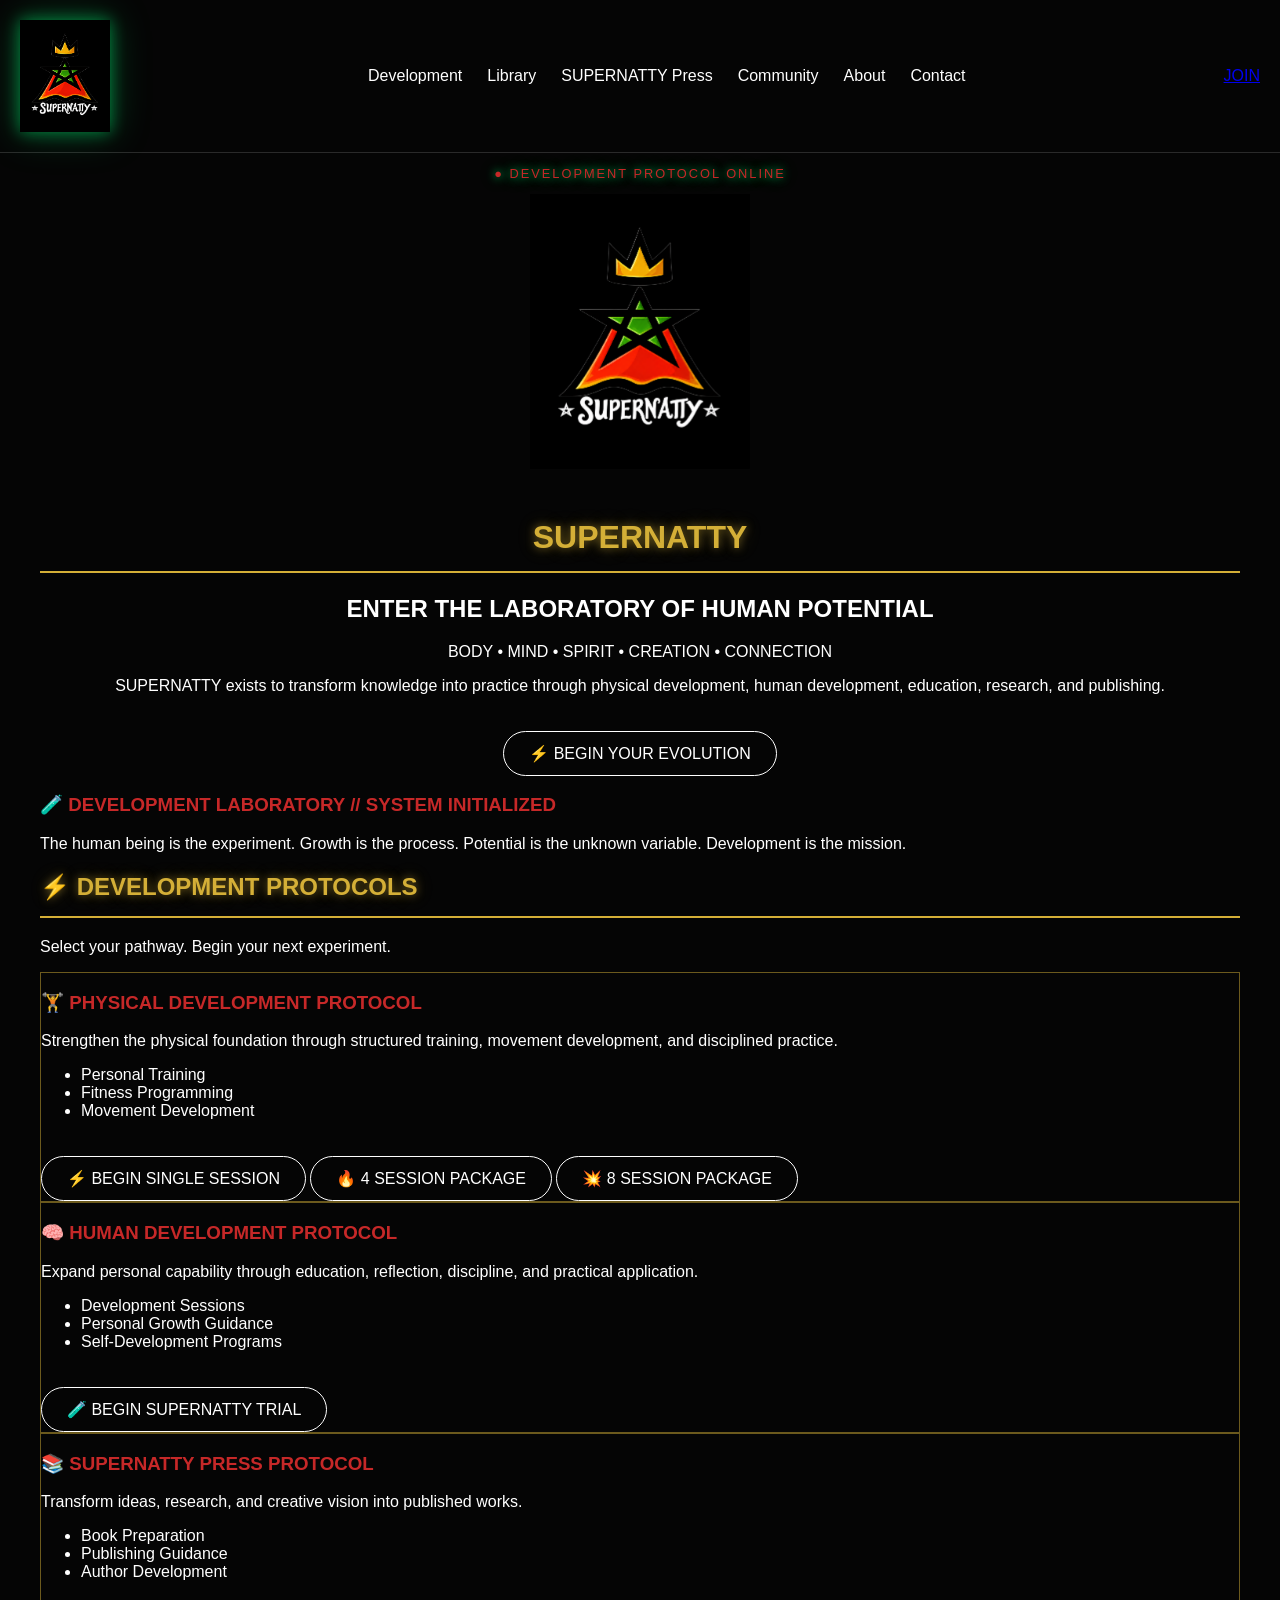
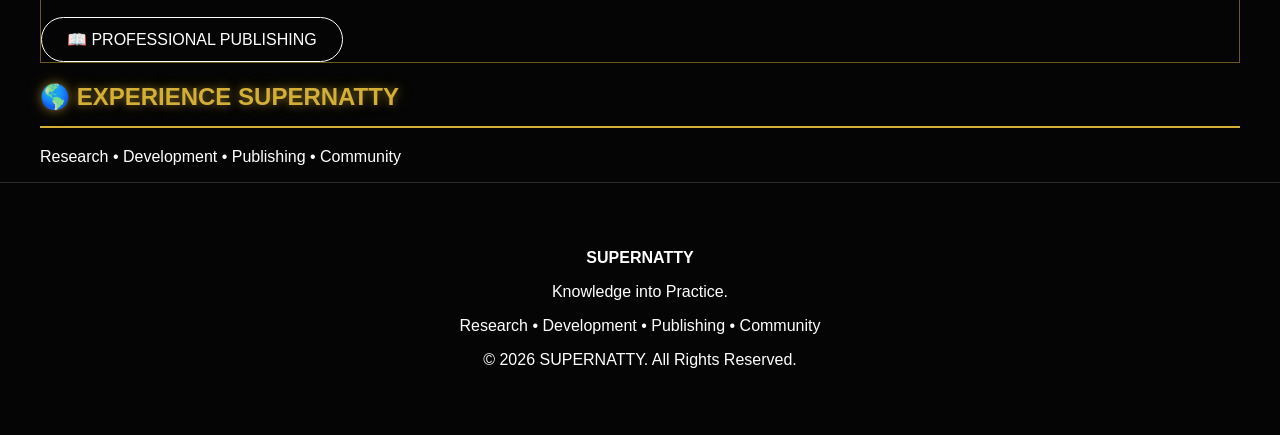
==== index.html @ 08405c2f "Simplify h3 tag for system initialization message" ====
<!DOCTYPE html>
<html lang="en">

<head>

<meta charset="UTF-8">

<meta name="viewport" content="width=device-width, initial-scale=1.0">

<title>SUPERNATTY | The Development Laboratory</title>

<meta name="description"
content="SUPERNATTY is a human development organization dedicated to physical development, personal growth, education, research, and publishing.">

<link rel="stylesheet" href="css/v3-styles.css">

</head>


<body>


<nav class="site-nav">


<a href="index.html" class="nav-logo">

<img src="Images/IMG_20260801_142408.png"
alt="SUPERNATTY Logo"
class="nav-logo-image">

</a>



<div class="nav-links">

<a href="development.html">
Development
</a>


<a href="library.html">
Library
</a>


<a href="press.html">
SUPERNATTY Press
</a>


<a href="community.html">
Community
</a>


<a href="about.html">
About
</a>


<a href="contact.html">
Contact
</a>


</div>



<a href="contact.html" class="nav-button">
JOIN
</a>


</nav>





<header class="hero">


<p class="system-status">
● DEVELOPMENT PROTOCOL ONLINE
</p>



<img src="Images/IMG_20260801_142408.png"
alt="SUPERNATTY Logo"
class="hero-logo fade-in">



<h1>
SUPERNATTY
</h1>



<h2 class="hero-title">

ENTER THE 
<span>
LABORATORY
</span>
OF HUMAN POTENTIAL

</h2>



<p>
BODY • MIND • SPIRIT • CREATION • CONNECTION
</p>



<p class="hero-description">

SUPERNATTY exists to transform knowledge into practice
through physical development, human development,
education, research, and publishing.

</p>



<a href="#protocols" class="button">

⚡ BEGIN YOUR EVOLUTION

</a>


</header>





<main>



<section>


<div class="lab-panel">


<h3>🧪 DEVELOPMENT LABORATORY // SYSTEM INITIALIZED</h3>


<p>

The human being is the experiment.

Growth is the process.

Potential is the unknown variable.

Development is the mission.

</p>


</div>


</section>







<section id="protocols">


<div class="section-title">


<h2>
⚡ DEVELOPMENT PROTOCOLS
</h2>


<p>
Select your pathway.
Begin your next experiment.
</p>


</div>






<div class="service-grid">





<div class="service-card">


<h3>
🏋️ PHYSICAL DEVELOPMENT PROTOCOL
</h3>


<p>

Strengthen the physical foundation through
structured training, movement development,
and disciplined practice.

</p>


<ul>

<li>Personal Training</li>

<li>Fitness Programming</li>

<li>Movement Development</li>

</ul>


<a class="button"
href="https://buy.stripe.com/9B6cN5gc96s180Ya7nak001">

⚡ BEGIN SINGLE SESSION

</a>


<a class="button green"
href="https://buy.stripe.com/bJe28r7FDbMl4OMcfvak003">

🔥 4 SESSION PACKAGE

</a>


<a class="button red"
href="https://buy.stripe.com/cNiaEX6BzaIh4OMgvLak004">

💥 8 SESSION PACKAGE

</a>


</div>







<div class="service-card">


<h3>
🧠 HUMAN DEVELOPMENT PROTOCOL
</h3>


<p>

Expand personal capability through education,
reflection, discipline, and practical application.

</p>


<ul>

<li>Development Sessions</li>

<li>Personal Growth Guidance</li>

<li>Self-Development Programs</li>

</ul>


<a class="button green"
href="https://buy.stripe.com/8x26oH0db8A95SQ2EVak005">

🧪 BEGIN SUPERNATTY TRIAL

</a>


</div>







<div class="service-card">


<h3>
📚 SUPERNATTY PRESS PROTOCOL
</h3>


<p>

Transform ideas, research, and creative vision
into published works.

</p>


<ul>

<li>Book Preparation</li>

<li>Publishing Guidance</li>

<li>Author Development</li>

</ul>


<a class="button red"
href="https://buy.stripe.com/14AeVd1hf2bLchegvLak007">

📖 PROFESSIONAL PUBLISHING

  </a>


</div>





</div>


</section>






<section>


<div class="section-title">


<h2>
🌎 EXPERIENCE SUPERNATTY
</h2>


<p>

Research • Development • Publishing • Community

</p>


</div>


</section>





</main>







<footer>


<p>
<strong>
SUPERNATTY
</strong>
</p>



<p>
Knowledge into Practice.
</p>



<p>
Research • Development • Publishing • Community
</p>



<p>
© 2026 SUPERNATTY. All Rights Reserved.
</p>



</footer>




</body>


</html>
---- css/v3-styles.css ----
/* SUPERNATTY V3 FOUNDATION */

body {
    margin: 0;
    font-family: Arial, sans-serif;
    background: #050505;
    color: white;
}


.site-nav {
    display: flex;
    justify-content: space-between;
    align-items: center;
    padding: 25px 5%;
    border-bottom: 1px solid rgba(255,255,255,0.15);
}


.nav-logo {
    font-size: 1.5rem;
    font-weight: bold;
    text-decoration: none;
    color: white;
}


.nav-links {
    display: flex;
    gap: 25px;
}


.nav-links a {
    color: white;
    text-decoration: none;
}


.page-hero {
    max-width: 900px;
    margin: auto;
    text-align: center;
    padding: 100px 25px;
}


.page-hero h1 {
    font-size: 4rem;
    letter-spacing: 5px;
}


.page-hero h2 {
    font-weight: normal;
}


.system-status {
    letter-spacing: 3px;
    font-size: 0.8rem;
}


.library-grid {
    display: grid;
    grid-template-columns: repeat(2, 1fr);
    gap: 30px;
    max-width: 1100px;
    margin: auto;
    padding: 50px 25px;
}


.library-card {
    border: 1px solid rgba(255,255,255,0.2);
    border-radius: 20px;
    padding: 35px;
    background: rgba(255,255,255,0.03);
}


.library-card h2 {
    margin-top: 0;
}


.button {
    display: inline-block;
    margin-top: 20px;
    padding: 12px 25px;
    border: 1px solid white;
    border-radius: 30px;
    color: white;
    text-decoration: none;
}


.green {
    border-color: white;
}


footer {
    text-align: center;
    padding: 50px 20px;
    border-top: 1px solid rgba(255,255,255,0.15);
}


@media(max-width:800px){

    .nav-links {
        flex-direction: column;
    }


    .library-grid {
        grid-template-columns: 1fr;
    }


    .page-hero h1 {
        font-size: 2.5rem;
    }

}
.library-card {

    transition: transform 0.35s ease, box-shadow 0.35s ease;

}


.library-card:hover {

    transform: translateY(-8px);

    box-shadow:
    0 0 25px rgba(255,255,255,0.18);

}
@media (max-width: 768px) {

    .nav-links {

        flex-direction: column;
        text-align: center;

    }


    .library-grid {

        grid-template-columns: 1fr;

    }


    .page-hero h1 {

        font-size: 2.2rem;

    }


    .hero-logo {

        width: 180px;
        max-width: 80%;

    }

}
.hero-logo {

    width: 220px;
    max-width: 80%;
    height: auto;
    margin-bottom: 25px;

    transition: transform 0.35s ease;

}


.hero-logo:hover {

    transform: scale(1.05);

}
/* =========================
   SUPERNATTY V3 INTERACTIVE SYSTEM
   ========================= */


/* Logo */

.hero-logo {

    width: 220px;
    max-width: 80%;
    height: auto;
    margin-bottom: 25px;

    transition: transform 0.35s ease;

}


.hero-logo:hover {

    transform: scale(1.05);

}



/* Development / Library / Press Cards */

.library-card,
.service-card {

    transition:
    transform 0.35s ease,
    box-shadow 0.35s ease;

}



.library-card:hover,
.service-card:hover {

    transform: translateY(-8px);

    box-shadow:
    0 0 25px rgba(255,255,255,0.18);

}



/* Buttons */

.button {

    transition:
    transform 0.25s ease,
    box-shadow 0.25s ease;

}


.button:hover {

    transform: translateY(-3px);

    box-shadow:
    0 0 18px rgba(255,255,255,0.25);

}



/* System Status */

.system-status {

    letter-spacing: 1px;

}



/* Mobile Optimization */

@media (max-width:768px) {


.hero-logo {

    width: 170px;

}


.library-card,
.service-card {

    width: 100%;

}


}
/* SUPERNATTY Navigation Logo */

.nav-logo {
    display: flex;
    align-items: center;
}

.nav-logo-image {
    width: 90px;
    height: auto;
    display: block;
}


/* Navigation Layout */

.site-nav {
    display: flex;
    justify-content: space-between;
    align-items: center;
    padding: 20px;
}


.nav-links {
    display: flex;
    gap: 25px;
    align-items: center;
}
/* SUPERNATTY Logo Entrance Animation */

.fade-in {
    opacity: 0;
    animation: logoReveal 2.5s ease forwards;
}


@keyframes logoReveal {

    0% {
        opacity: 0;
        transform: scale(0.85);
    }

    100% {
        opacity: 1;
        transform: scale(1);
    }

}
/* SUPERNATTY Logo Energy Field */

.nav-logo-image {

    width: 90px;
    height: auto;

    filter:
    drop-shadow(0 0 8px rgba(0,255,120,0.45))
    drop-shadow(0 0 18px rgba(0,255,120,0.25));

    transition: 
    transform 0.3s ease,
    filter 0.3s ease;

}


.nav-logo-image:hover {

    transform: scale(1.08);

    filter:
    drop-shadow(0 0 12px rgba(0,255,120,0.8))
    drop-shadow(0 0 30px rgba(0,255,120,0.45));

}
/* SUPERNATTY Global Content Alignment */

main,
.hero,
.page-hero,
.section-title,
.lab-panel,
.service-grid {

    max-width: 1200px;
    margin-left: auto;
    margin-right: auto;

}


.hero,
.page-hero {

    text-align: center;

}
/* SUPERNATTY Laboratory Card Activation */

.service-card,
.library-card {

    transition:
    transform 0.35s ease,
    box-shadow 0.35s ease;

}



.service-card:hover,
.library-card:hover {

    transform: translateY(-8px);

    box-shadow:

    0 0 12px rgba(0,255,120,0.45),
    0 0 35px rgba(0,255,120,0.25);

}
/* SUPERNATTY Energy Dividers */

.section-title h2,
.page-hero h1,
.hero h1 {

    border-bottom: 2px solid #d4af37;
    padding-bottom: 15px;

}
/* =====================================
   SUPERNATTY VISUAL SYSTEM v1.0
   ===================================== */


/* Active System Indicators */

.system-status {

    color: #00ff78;

    text-shadow:
    0 0 8px rgba(0,255,120,0.8),
    0 0 18px rgba(0,255,120,0.4);

    letter-spacing: 2px;

}



/* Logo Energy Field */

.nav-logo-image {

    filter:
    drop-shadow(0 0 8px rgba(0,255,120,0.45))
    drop-shadow(0 0 18px rgba(0,255,120,0.25));

    transition:
    transform .3s ease,
    filter .3s ease;

}


.nav-logo-image:hover {

    transform: scale(1.08);

    filter:
    drop-shadow(0 0 15px rgba(0,255,120,0.9))
    drop-shadow(0 0 35px rgba(0,255,120,0.5));

}



/* Laboratory Module Cards */

.service-card,
.library-card {

    border: 1px solid rgba(212,175,55,0.5);

    transition:
    transform .35s ease,
    box-shadow .35s ease;

}


.service-card:hover,
.library-card:hover {

    transform: translateY(-8px);

    box-shadow:

    0 0 15px rgba(0,255,120,0.45),
    0 0 35px rgba(0,255,120,0.25);

}



/* Golden Knowledge Dividers */

.section-title h2,
.page-hero h1,
.hero h1 {

    border-bottom:
    2px solid #d4af37;

    padding-bottom: 15px;

}



/* Center Laboratory Layout */

main,
.hero,
.page-hero {

    margin-left: auto;
    margin-right: auto;

}
/* SUPERNATTY Gold Division Headings */

.hero h1,
.page-hero h1,
.section-title h2 {

    color: #d4af37;

    text-shadow:
    0 0 8px rgba(212,175,55,0.5),
    0 0 18px rgba(212,175,55,0.25);

}
/* =================================
   SUPERNATTY PAGE TITLE SYSTEM
   ================================= */


.page-hero h1 {

    color: #d4af37;

    text-shadow:
    0 0 8px rgba(212,175,55,0.55),
    0 0 20px rgba(212,175,55,0.25);

}


.page-hero h2 {

    color: #d4af37;

    text-shadow:
    0 0 6px rgba(212,175,55,0.4);

}
/* GOLD */

.hero h1,
.page-hero h1{

color:#d4af37;

}


/* RED */

.service-card h3,
.lab-panel h3,
.hero p:first-of-type{

color:#c62828;

}


/* GREEN */

.system-status{

color:#00ff78;

}
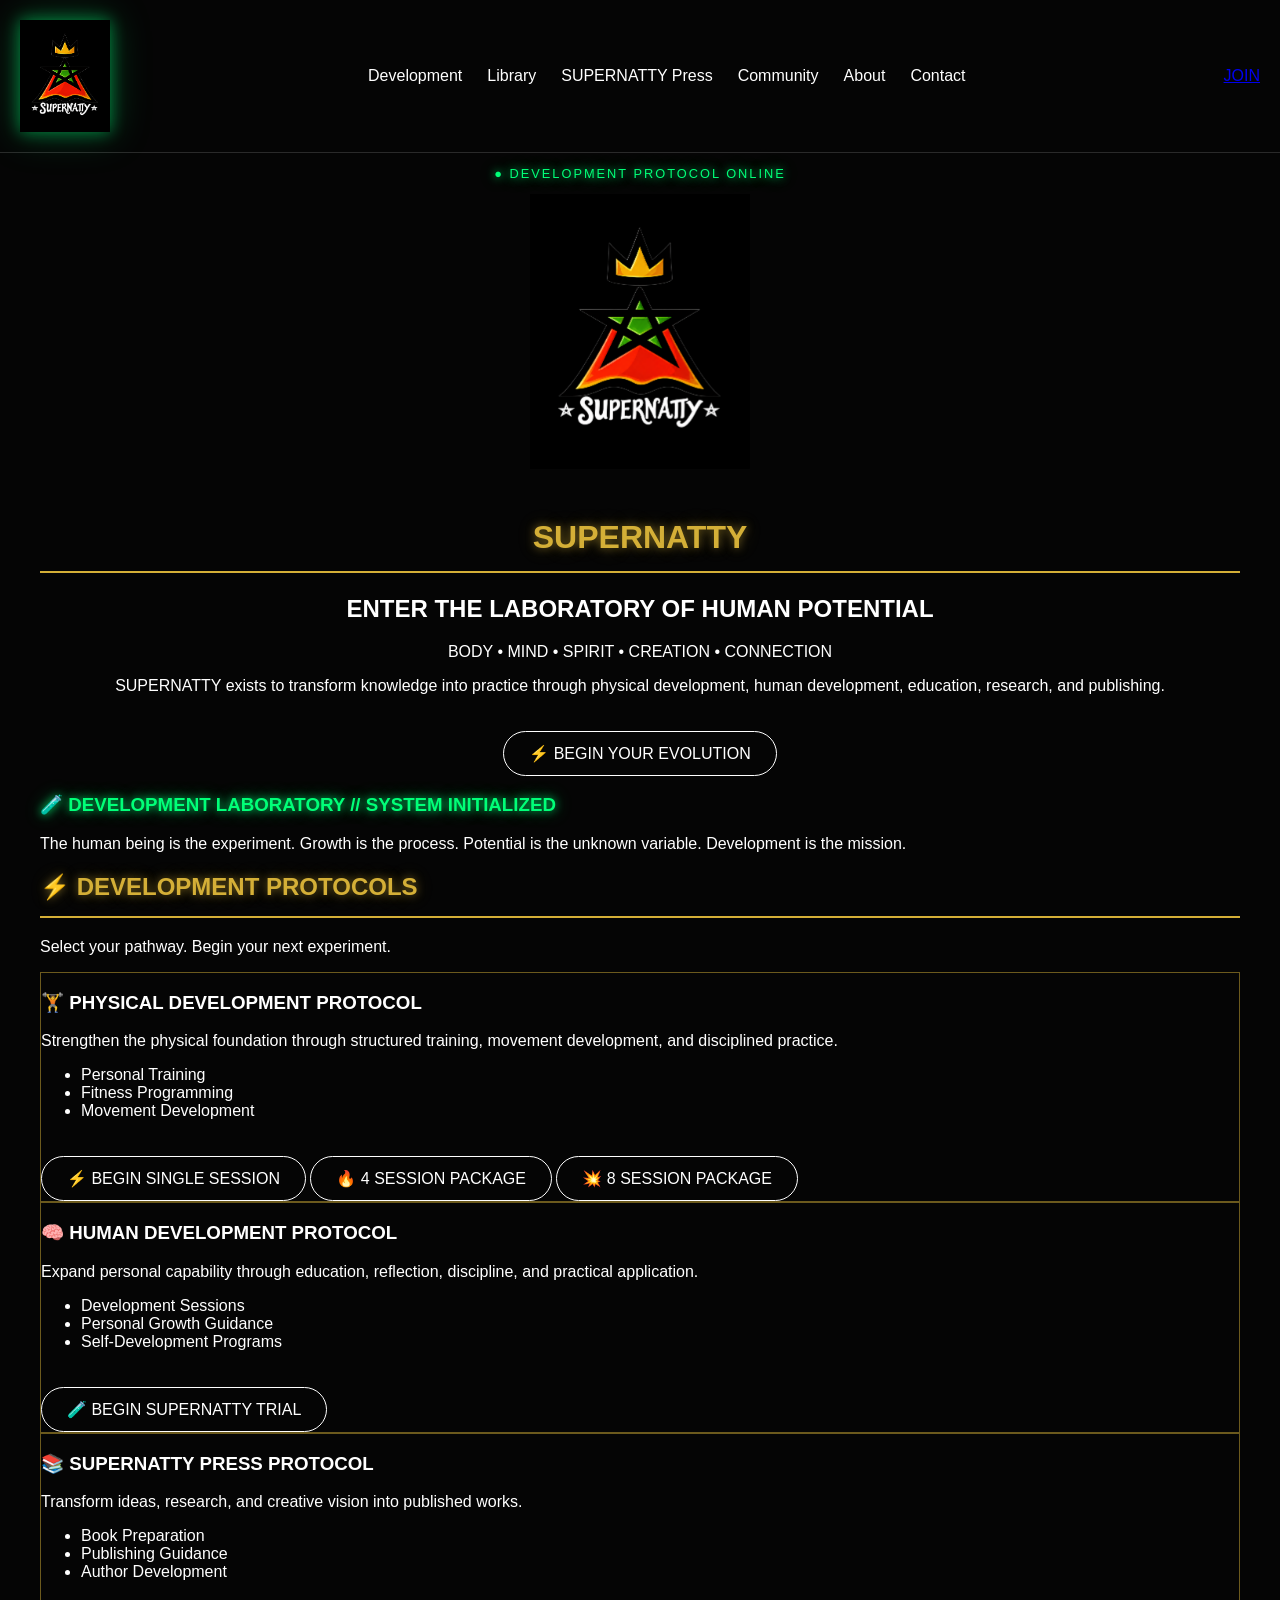
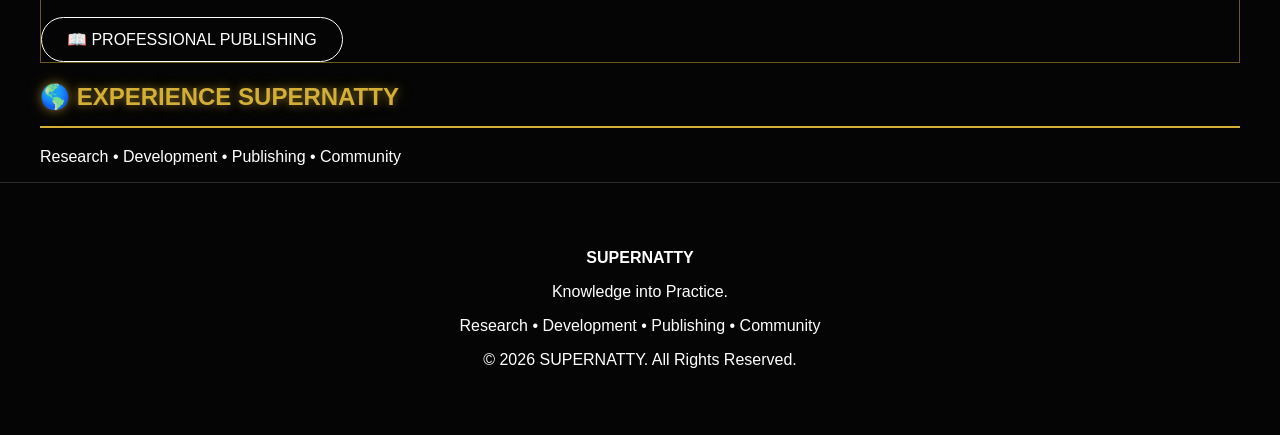
==== commit d91f24c1: "Add classes to headings and paragraphs in index.html" ====
--- a/index.html
+++ b/index.html
@@ -113,7 +113,7 @@
 
 
 
-<p>
+<p class="hero-motto">
 BODY • MIND • SPIRIT • CREATION • CONNECTION
 </p>
 
@@ -152,8 +152,9 @@
 <div class="lab-panel">
 
 
-<h3>🧪 DEVELOPMENT LABORATORY // SYSTEM INITIALIZED</h3>
-
+<h3 class="lab-heading">
+🧪 DEVELOPMENT LABORATORY // SYSTEM INITIALIZED
+</h3>
 
 <p>
 
@@ -212,7 +213,7 @@
 <div class="service-card">
 
 
-<h3>
+<h3 class="protocol-title">
 🏋️ PHYSICAL DEVELOPMENT PROTOCOL
 </h3>
 
@@ -272,7 +273,7 @@
 <div class="service-card">
 
 
-<h3>
+<h3 class="protocol-title">
 🧠 HUMAN DEVELOPMENT PROTOCOL
 </h3>
 
@@ -315,7 +316,7 @@
 <div class="service-card">
 
 
-<h3>
+<h3 class="protocol-title">
 📚 SUPERNATTY PRESS PROTOCOL
 </h3>
 
--- a/css/v3-styles.css
+++ b/css/v3-styles.css
@@ -565,31 +565,12 @@
     0 0 6px rgba(212,175,55,0.4);
 
 }
-/* GOLD */
-
-.hero h1,
-.page-hero h1{
-
-color:#d4af37;
-
-}
-
-
-/* RED */
-
-.service-card h3,
-.lab-panel h3,
-.hero p:first-of-type{
-
-color:#c62828;
-
-}
-
-
-/* GREEN */
-
-.system-status{
-
-color:#00ff78;
-
-}
+.lab-panel h3 {
+
+    color: #00ff78;
+
+    text-shadow:
+        0 0 8px rgba(0,255,120,.8),
+        0 0 18px rgba(0,255,120,.45);
+
+}
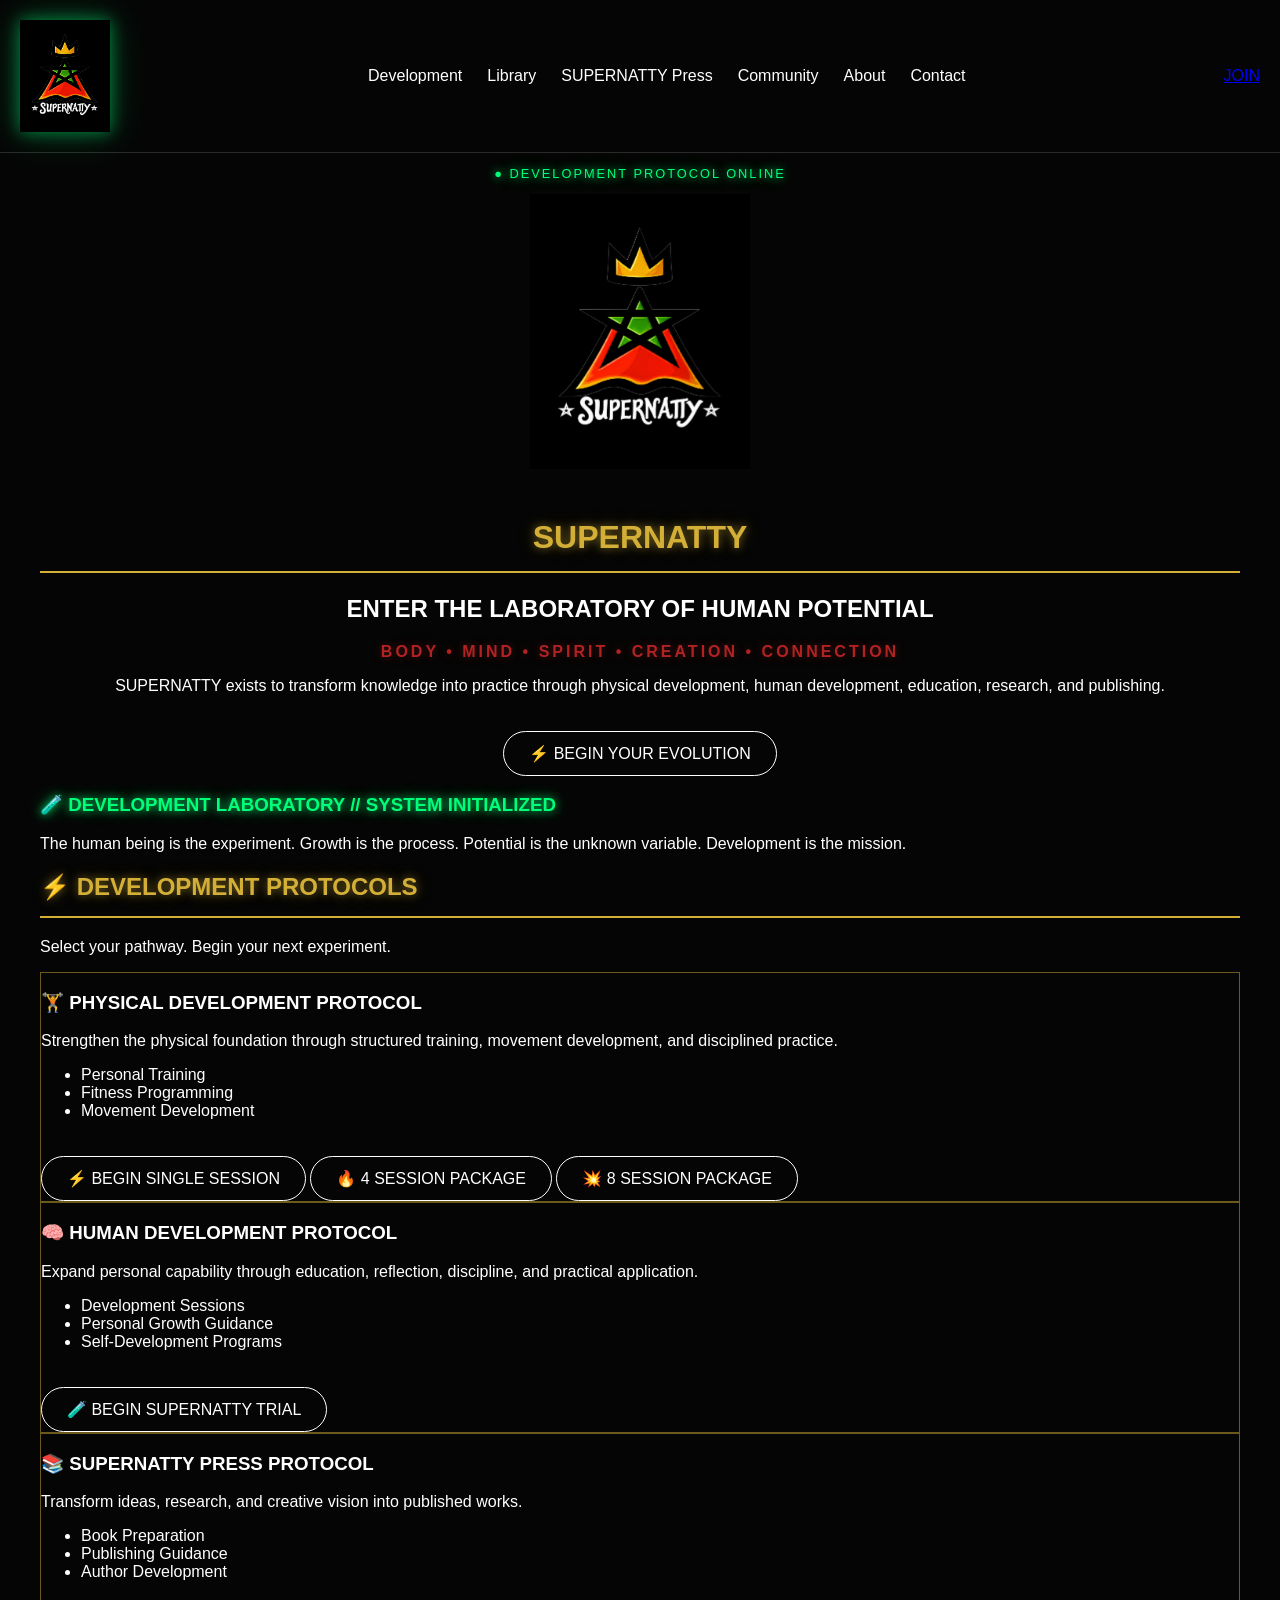
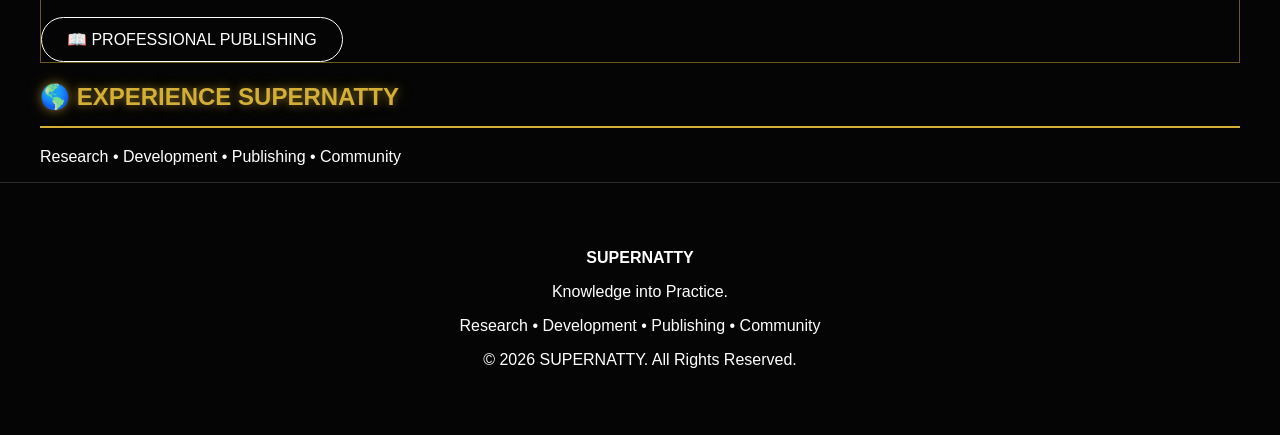
==== commit 1480203e: "Simplify protocol titles in index.html" ====
--- a/index.html
+++ b/index.html
@@ -213,9 +213,7 @@
 <div class="service-card">
 
 
-<h3 class="protocol-title">
-🏋️ PHYSICAL DEVELOPMENT PROTOCOL
-</h3>
+<h3>🏋️ PHYSICAL DEVELOPMENT PROTOCOL</h3>
 
 
 <p>
@@ -273,9 +271,7 @@
 <div class="service-card">
 
 
-<h3 class="protocol-title">
-🧠 HUMAN DEVELOPMENT PROTOCOL
-</h3>
+<h3>🧠 HUMAN DEVELOPMENT PROTOCOL</h3>
 
 
 <p>
@@ -316,9 +312,7 @@
 <div class="service-card">
 
 
-<h3 class="protocol-title">
-📚 SUPERNATTY PRESS PROTOCOL
-</h3>
+<h3>📚 SUPERNATTY PRESS PROTOCOL</h3>
 
 
 <p>
--- a/css/v3-styles.css
+++ b/css/v3-styles.css
@@ -574,3 +574,46 @@
         0 0 18px rgba(0,255,120,.45);
 
 }
+/* =====================================
+   SUPERNATTY COLOR SYSTEM
+===================================== */
+
+/* Hero Motto */
+
+.hero-motto{
+
+    color:#b22222;
+
+    font-weight:700;
+
+    letter-spacing:3px;
+
+    text-shadow:
+        0 0 10px rgba(178,34,34,.45);
+
+}
+
+
+/* Protocol Titles */
+
+.protocol-title{
+
+    color:#b22222;
+
+    text-shadow:
+        0 0 8px rgba(178,34,34,.45);
+
+}
+
+
+/* Laboratory Heading */
+
+.lab-heading{
+
+    color:#00ff78;
+
+    text-shadow:
+        0 0 10px rgba(0,255,120,.85),
+        0 0 20px rgba(0,255,120,.45);
+
+}
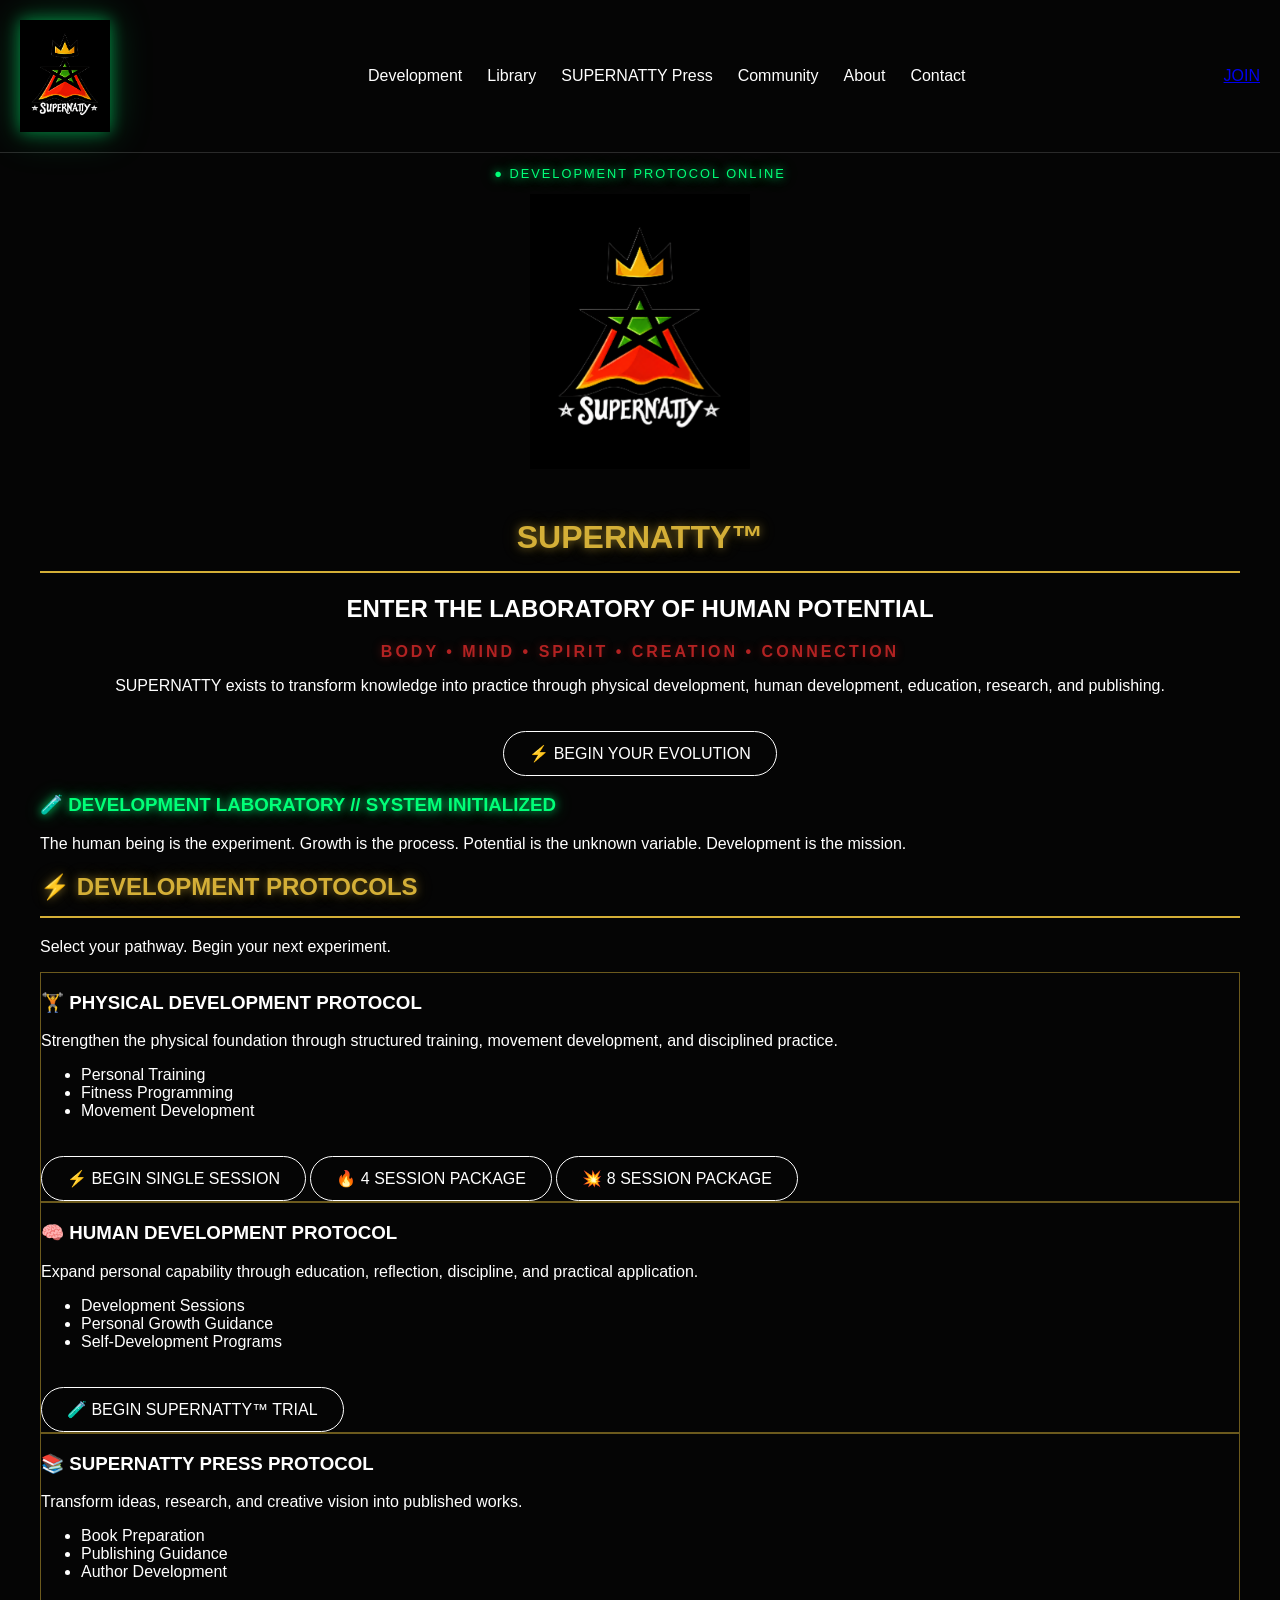
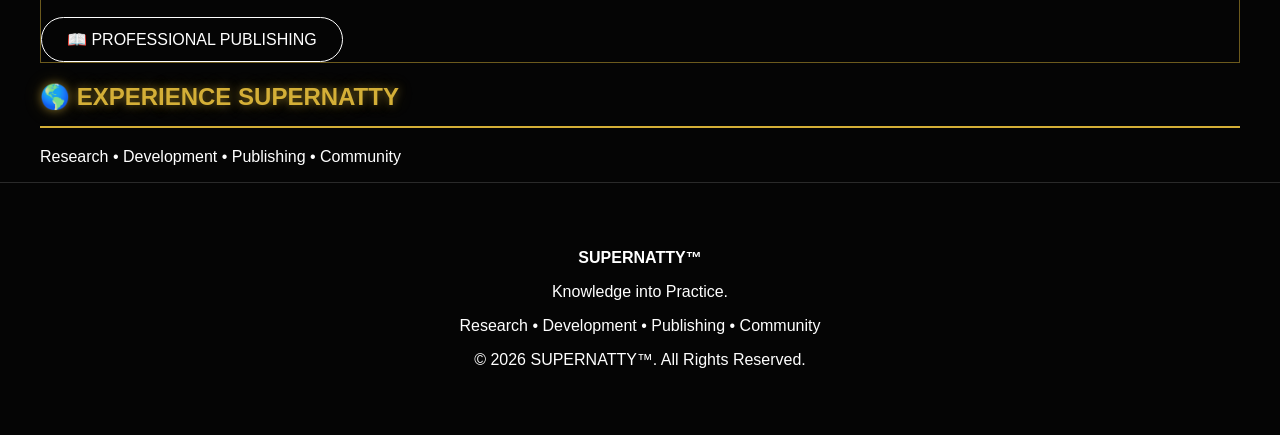
==== commit 45dcf77a: "Update branding from SUPERNATTY to SUPERNATTY™️" ====
--- a/index.html
+++ b/index.html
@@ -7,10 +7,10 @@
 
 <meta name="viewport" content="width=device-width, initial-scale=1.0">
 
-<title>SUPERNATTY | The Development Laboratory</title>
+<title>SUPERNATTY™️ | KNOWLEDGE INTO PRACTICE</title>
 
 <meta name="description"
-content="SUPERNATTY is a human development organization dedicated to physical development, personal growth, education, research, and publishing.">
+content="SUPERNATTY™️ is a human development organization dedicated to physical development, personal growth, education, research, and publishing.">
 
 <link rel="stylesheet" href="css/v3-styles.css">
 
@@ -96,7 +96,7 @@
 
 
 <h1>
-SUPERNATTY
+SUPERNATTY™️
 </h1>
 
 
@@ -296,7 +296,7 @@
 <a class="button green"
 href="https://buy.stripe.com/8x26oH0db8A95SQ2EVak005">
 
-🧪 BEGIN SUPERNATTY TRIAL
+🧪 BEGIN SUPERNATTY™️ TRIAL
 
 </a>
 
@@ -398,7 +398,7 @@
 
 <p>
 <strong>
-SUPERNATTY
+SUPERNATTY™️
 </strong>
 </p>
 
@@ -417,7 +417,7 @@
 
 
 <p>
-© 2026 SUPERNATTY. All Rights Reserved.
+© 2026 SUPERNATTY™️. All Rights Reserved.
 </p>
 
 
@@ -431,3 +431,4 @@
 
 
 </html>
+
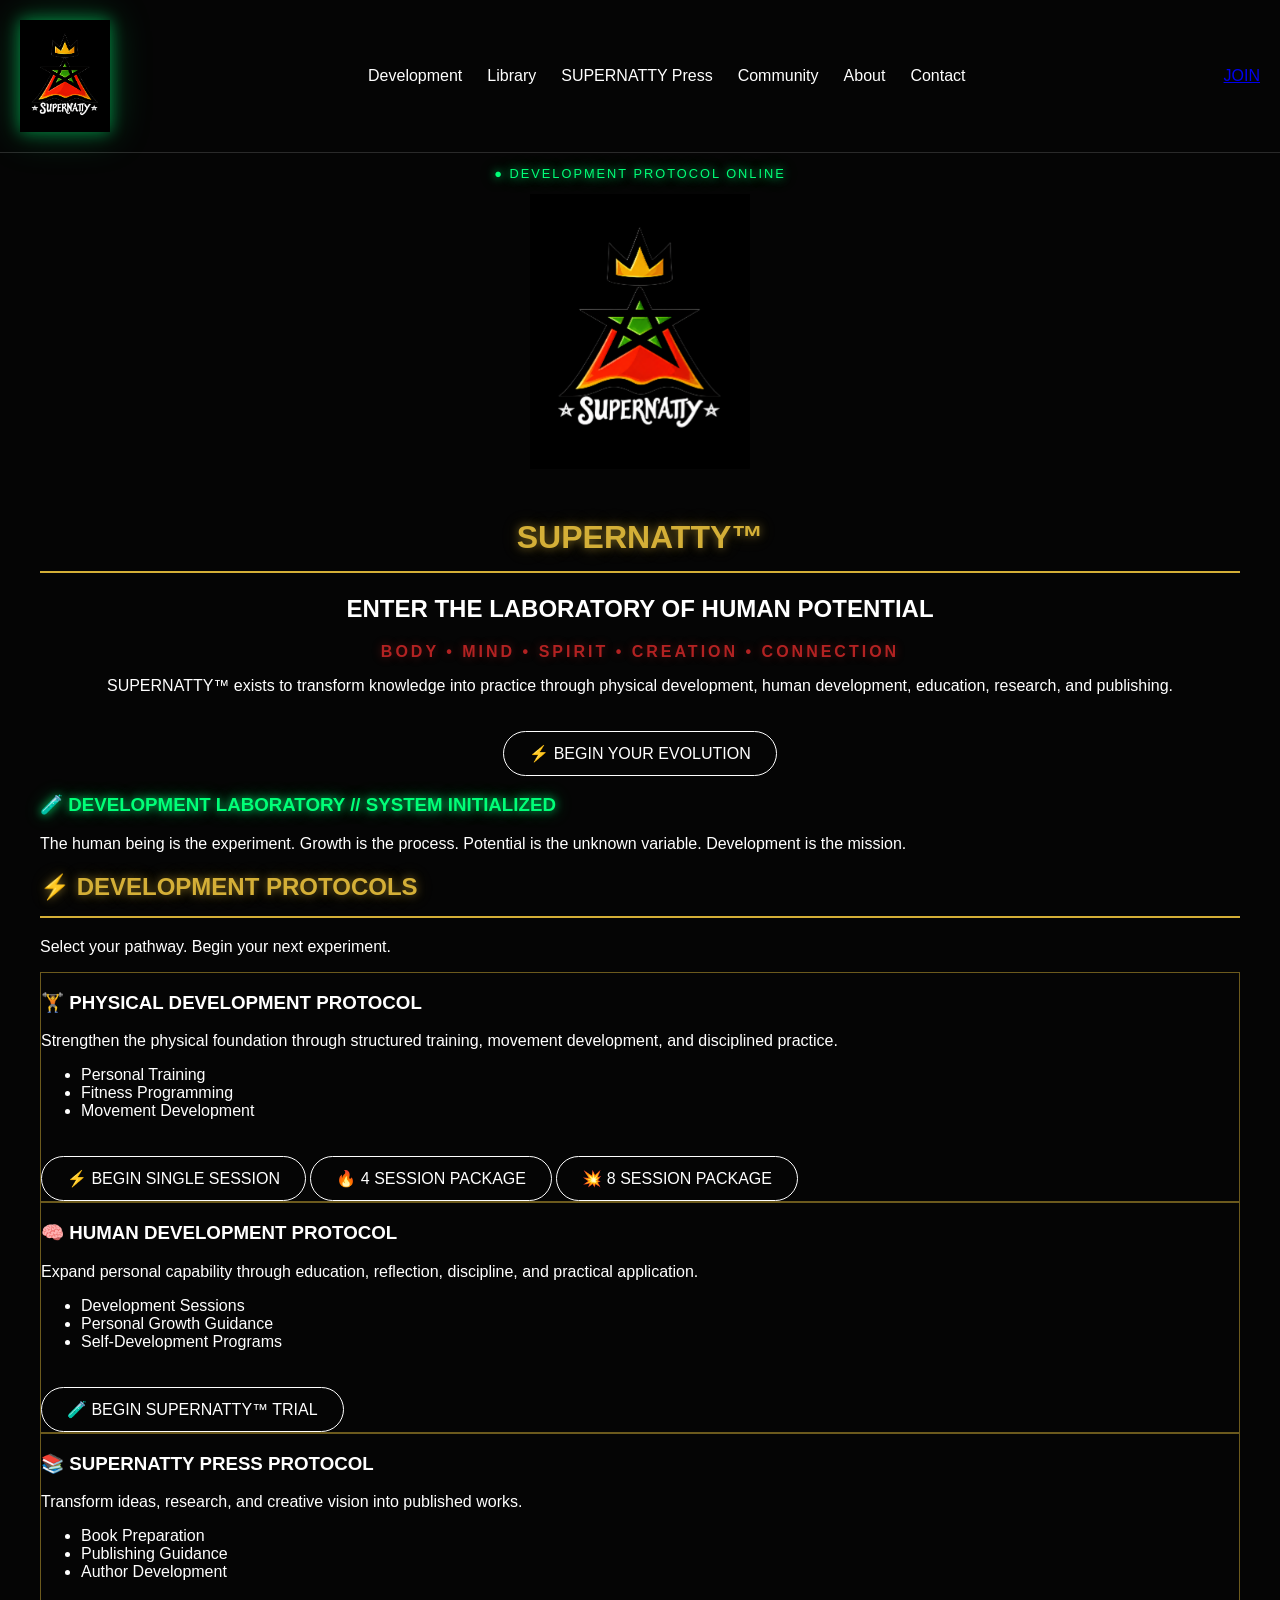
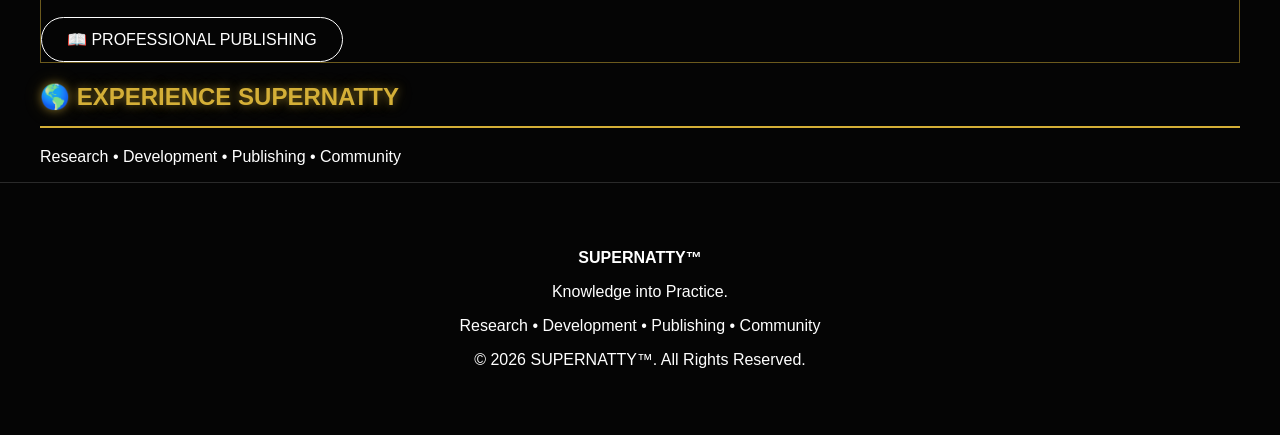
==== commit cf1d0da5: "Update brand name to include trademark symbol" ====
--- a/index.html
+++ b/index.html
@@ -121,7 +121,7 @@
 
 <p class="hero-description">
 
-SUPERNATTY exists to transform knowledge into practice
+SUPERNATTY™️ exists to transform knowledge into practice
 through physical development, human development,
 education, research, and publishing.
 
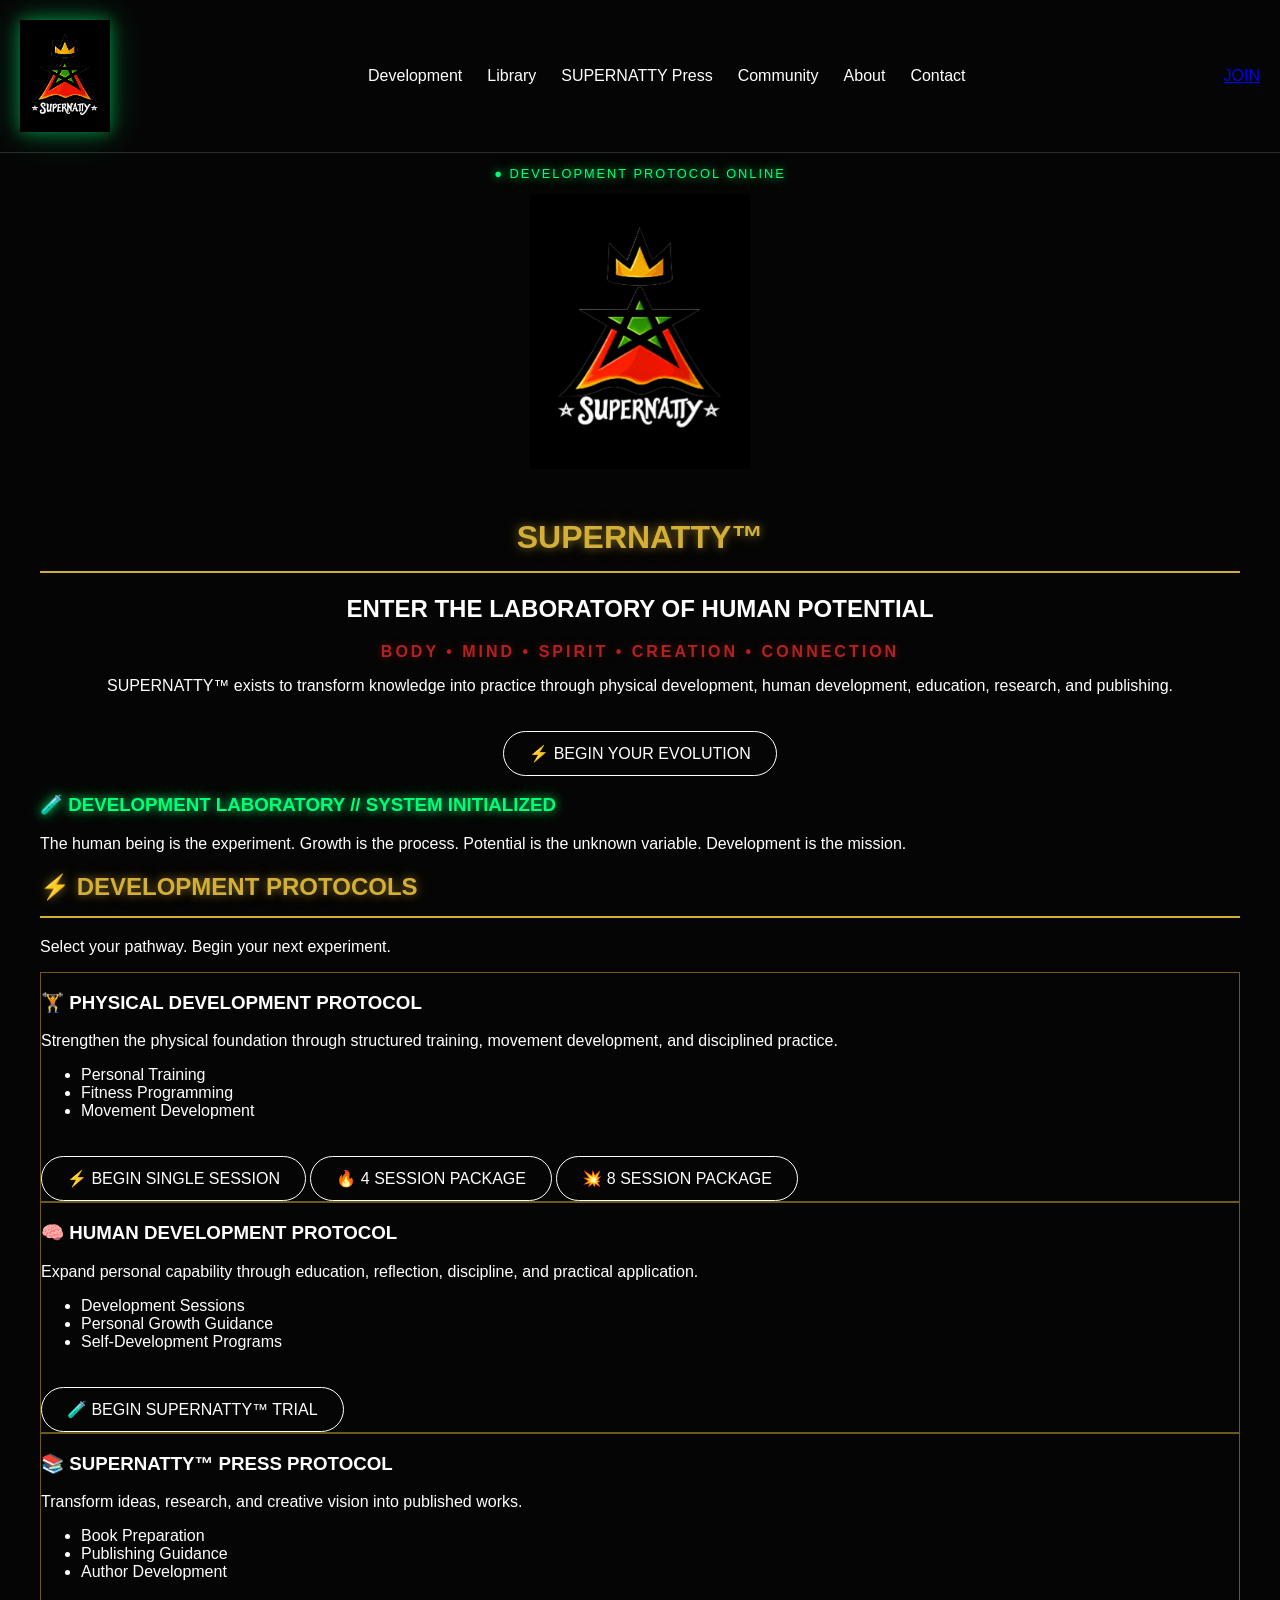
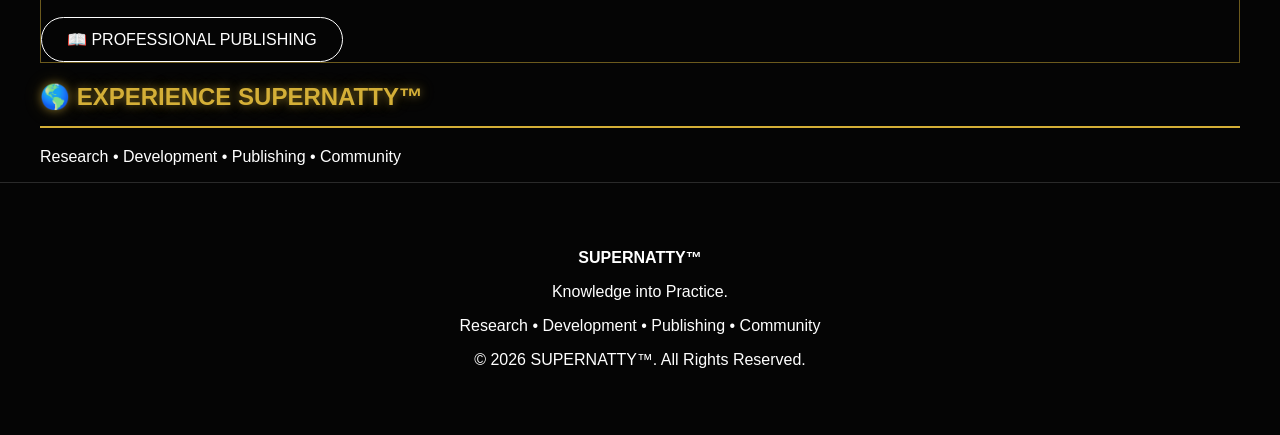
==== commit 84926e33: "Update index.html" ====
--- a/index.html
+++ b/index.html
@@ -312,7 +312,7 @@
 <div class="service-card">
 
 
-<h3>📚 SUPERNATTY PRESS PROTOCOL</h3>
+<h3>📚 SUPERNATTY™️ PRESS PROTOCOL</h3>
 
 
 <p>
@@ -365,7 +365,7 @@
 
 
 <h2>
-🌎 EXPERIENCE SUPERNATTY
+🌎 EXPERIENCE SUPERNATTY™️
 </h2>
 
 
